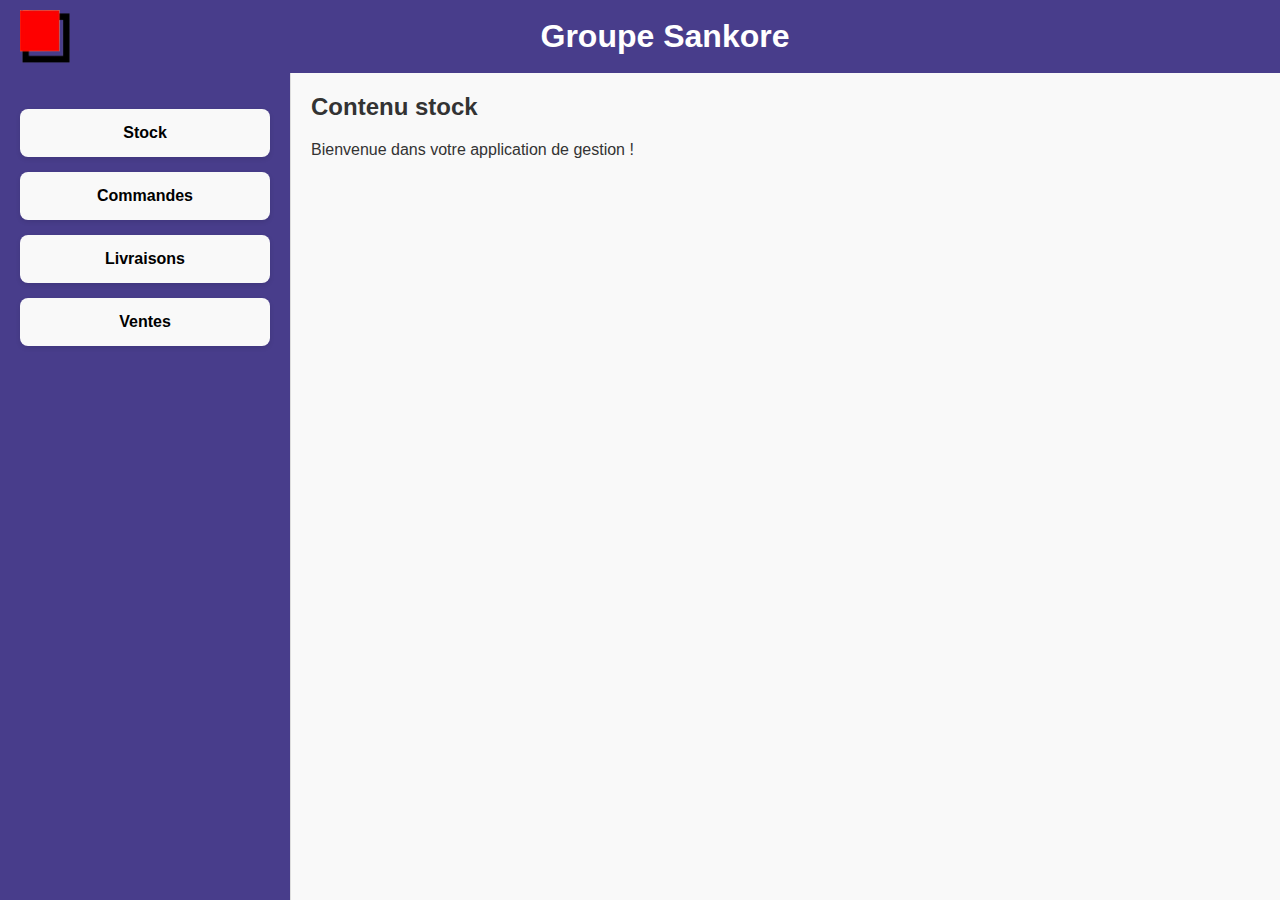
==== index.html @ 3abd710a "ZZZZ" ====
<!DOCTYPE html>
<html lang="fr">
<head>
    <meta charset="UTF-8">
    <meta name="viewport" content="width=device-width, initial-scale=1.0">
    <link rel="stylesheet" href="index.css">
    <title>Menu</title>
</head>
<body>
    <div class="menu-container">
        <header class="menu-header">
            <img src="images/logo22.png" alt="Logo" class="header-logo">
            <h1>Groupe Sankore</h1>
            <div class="menu-icon" id="menuToggle">&#9776;</div>
        </header>
        <div class="menu-content">
            <aside class="menu-aside" id="menuAside">
                <ul>
                    <li><a href="./index.html" class="card" data-path="stock">Stock</a></li>
                    <li><a href="./Commandes/commandes.html" class="card" data-path="commandes">Commandes</a></li>
                    <li><a href="./Livraisons/livraisons.html" class="card" data-path="livraisons">Livraisons</a></li>
                    <li><a href="./Ventes/ventes.html" class="card" data-path="ventes">Ventes</a></li>
                </ul>
            </aside>
            <main class="menu-main" id="mainContent">
                <h2>Contenu stock</h2>
                <p>Bienvenue dans votre application de gestion !</p>
            </main>
        </div>
        <div class="popup-menu" id="popupMenu" style="display: none;">
            <ul>
                <li><a href="./index.html" class="popup-card" data-path="stock">Stock</a></li>
                <li><a href="./Commandes/commandes.html" class="popup-card" data-path="commandes">Commandes</a></li>
                <li><a href="./Livraisons/livraisons.html" class="popup-card" data-path="livraisons">Livraisons</a></li>
                <li><a href="./Ventes/ventes.html" class="popup-card" data-path="ventes">Ventes</a></li>
            </ul>
        </div>
    </div>

    <script src="index.js"></script>
</body>
</html>
---- index.css ----
/* Menu.css */

body {
    margin: 0;
    font-family: 'Arial', sans-serif;
    background-color: #f4f4f4;
}

.menu-container {
    display: flex;
    flex-direction: column;
    height: 100vh;
    color: #333;
}

.menu-header {
    display: flex;
    align-items: center; /* Alignement vertical */
    justify-content: space-between; /* Espacement entre les éléments */
    padding: 10px 20px; /* Espacement interne */
    background-color: darkslateblue; /* Couleur de fond de l'en-tête */
    color: white;
    box-shadow: 0 2px 10px rgba(0, 0, 0, 0.1);
}

/* Alignement du texte h1 */
.menu-header h1 {
    flex: 1; /* Prend tout l'espace restant */
    text-align: center; /* Centre le texte */
    margin: 0; /* Supprime les marges par défaut */
}



.header-logo {
    width: 50px; /* Ajustez la taille du logo */
    height: auto; /* Maintenir le rapport hauteur/largeur */
}

.menu-icon {
    cursor: pointer;
    font-size: 24px;
}

@media (min-width: 700px) {
    .menu-icon {
        display: none; /* Masquer l'icône sur écrans larges */
    }
}

@media (max-width: 700px) {
    .menu-icon {
        font-size: 20px; /* Réduire la taille de l'icône pour petits écrans */
    }
}

.menu-content {
    display: flex;
    flex: 1;
}

.menu-aside {
    background-color: darkslateblue;
    width: 250px;
    border-right: 1px solid #ddd;
    padding: 20px;
}

.menu-aside ul {
    list-style: none;
    padding: 0;
}

.menu-aside li {
    margin: 15px 0;
}

.card, .popup-card {
    display: block;
    padding: 15px;
    margin: 10px 0;
    background-color: #f9f9f9; /* Couleur de fond par défaut */
    border-radius: 8px;
    box-shadow: 0 2px 5px rgba(0, 0, 0, 0.1);
    text-decoration: none;
    color: black; /* Couleur du texte */
    font-weight: bold;
    text-align: center; /* Centre le texte */
    transition: transform 0.3s, box-shadow 0.3s;
}

.selected-card {
    background-color: red; /* Couleur de fond rouge pour le lien sélectionné */
    color: white; /* Couleur du texte en blanc pour un bon contraste */
}

.card:hover, .popup-card:hover {
    transform: translateY(-3px);
    box-shadow: 0 4px 10px rgba(0, 0, 0, 0.2);
}


.menu-main {
    flex: 1;
    padding: 20px;
    background-color: #f9f9f9;
}

.menu-main h2 {
    margin-top: 0;
}

/* Styles du menu contextuel */
.popup-menu {
    position: absolute;
    top: 60px; 
    right: 20px; 
    background-color: white;
    border-radius: 8px;
    box-shadow: 0 2px 10px rgba(0, 0, 0, 0.1);
    z-index: 10;
    padding: 10px;
}

.popup-menu ul {
    list-style: none;
    padding: 0;
}

.popup-card {
    display: block;
    padding: 10px;
    margin: 10px 0;
    background-color: #fff;
    border-radius: 5px;
    text-decoration: none;
    color: black;
    text-align: center;
    transition: background-color 0.3s;
}

.popup-card:hover {
    background-color: #e0e0e0; 
}

/* Media Queries pour la réactivité */
@media (max-width: 700px) {
    .menu-aside {
        display: none; /* Masquer le menu latéral sur petits écrans */
    }
}
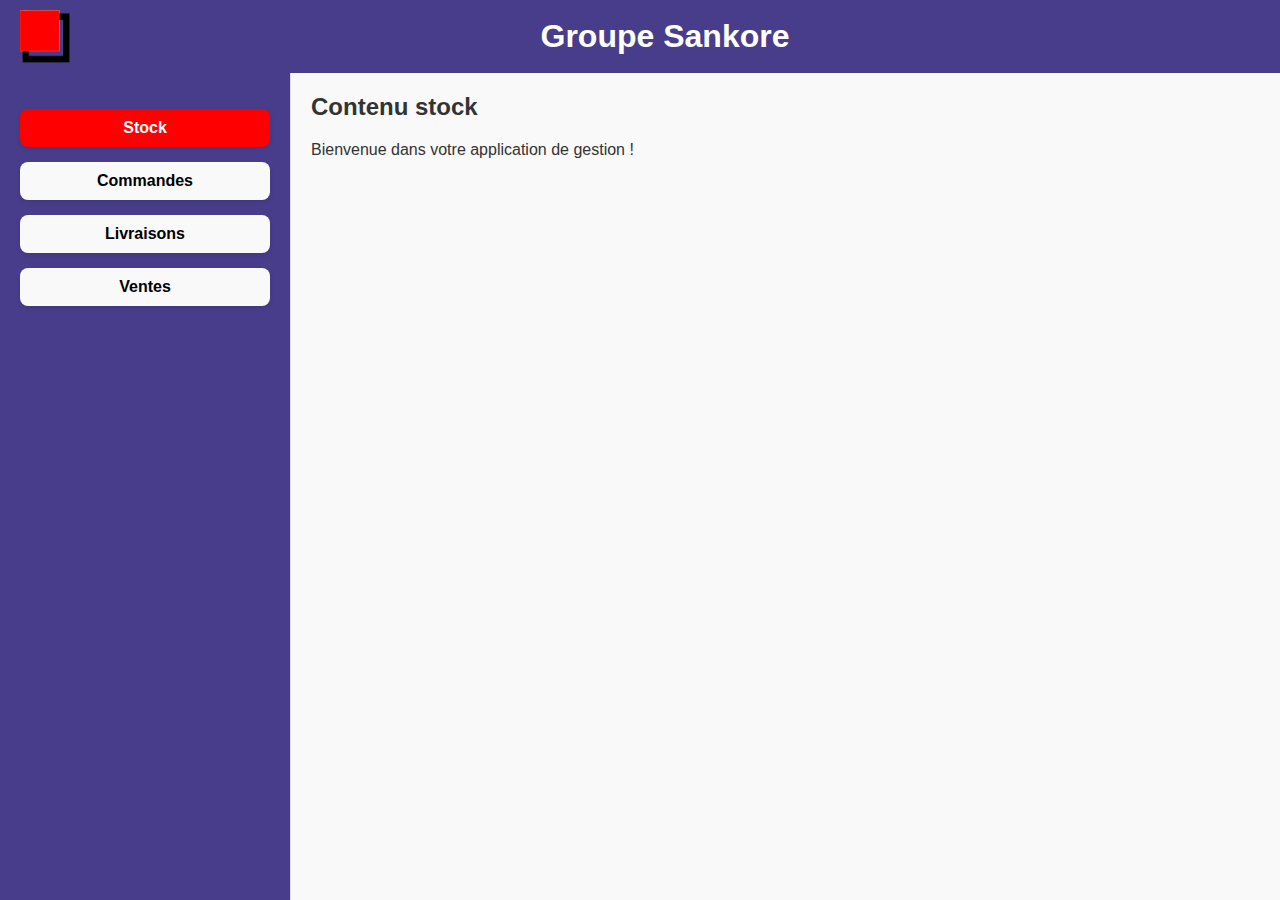
==== commit c898d957: "fin11111" ====
--- a/index.html
+++ b/index.html
@@ -36,7 +36,36 @@
             </ul>
         </div>
     </div>
+    
 
     <script src="index.js"></script>
+    <script>
+        // Fonction pour marquer le menu sélectionné dans les deux menus (principal et popup)
+        function highlightSelectedMenu() {
+            const menuLinks = document.querySelectorAll('.menu-aside ul li a, .popup-menu ul li a');
+            const currentPath = window.location.pathname.split('/').pop(); // Récupère le nom de la page actuelle
+
+            menuLinks.forEach(link => {
+                const linkPath = link.getAttribute('href').split('/').pop(); // Récupère le nom de la page du lien
+                if (linkPath === currentPath) {
+                    link.classList.add('selected'); // Ajoute la classe 'selected' si l'URL correspond
+                } else {
+                    link.classList.remove('selected'); // Retire la classe 'selected' si l'URL ne correspond pas
+                }
+            });
+        }
+
+        // Appelle la fonction pour marquer le menu sélectionné
+        highlightSelectedMenu();
+
+        // Code pour afficher/masquer le menu popup
+        const menuToggle = document.getElementById('menuToggle');
+        const popupMenu = document.getElementById('popupMenu');
+
+        menuToggle.addEventListener('click', () => {
+            popupMenu.style.display = popupMenu.style.display === 'none' ? 'block' : 'none';
+        });
+    </script>
+
 </body>
 </html>
--- a/index.css
+++ b/index.css
@@ -149,3 +149,20 @@
         display: none; /* Masquer le menu latéral sur petits écrans */
     }
 }
+
+
+/* ::::::::::::::::: */
+.menu-aside ul li a {
+    display: block;
+    padding: 10px;
+    text-decoration: none;
+    color: black; /* Couleur par défaut du texte */
+}
+
+
+/* Classe pour les éléments sélectionnés du menu principal et du popup */
+.menu-aside ul li a.selected,
+.popup-menu ul li a.selected {
+    background-color: red; /* Couleur de fond sélectionnée */
+    color: white; /* Couleur du texte sélectionné */
+}
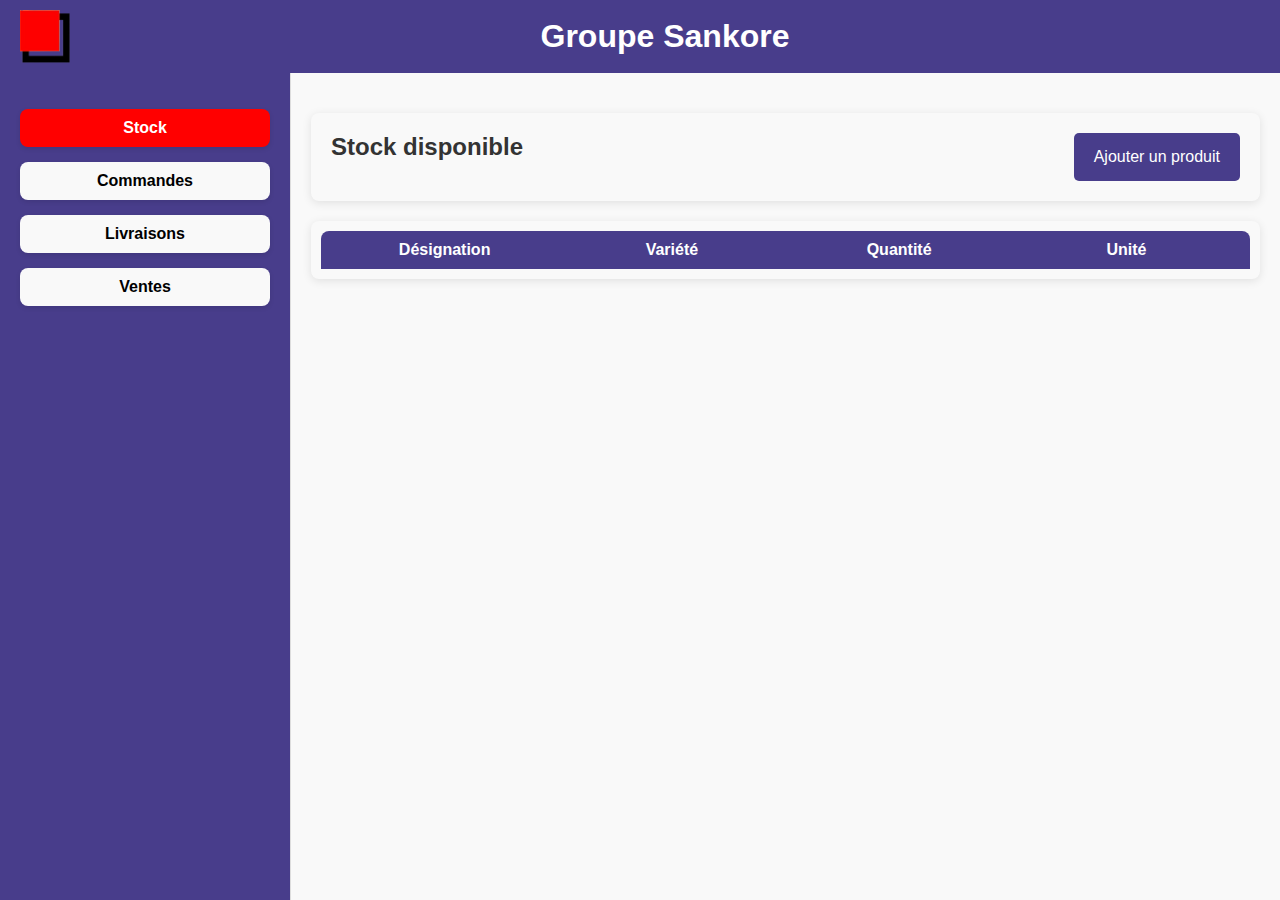
==== commit f0bdfdc3: "dddddvvvv" ====
--- a/index.html
+++ b/index.html
@@ -4,6 +4,7 @@
     <meta charset="UTF-8">
     <meta name="viewport" content="width=device-width, initial-scale=1.0">
     <link rel="stylesheet" href="index.css">
+    <link rel="stylesheet" href="indexstock.css">
     <title>Menu</title>
 </head>
 <body>
@@ -22,12 +23,7 @@
                     <li><a href="./Ventes/ventes.html" class="card" data-path="ventes">Ventes</a></li>
                 </ul>
             </aside>
-            <main class="menu-main" id="mainContent">
-                <h2>Contenu stock</h2>
-                <p>Bienvenue dans votre application de gestion !</p>
-            </main>
-        </div>
-        <div class="popup-menu" id="popupMenu" style="display: none;">
+            <div class="popup-menu" id="popupMenu" style="display: none;">
             <ul>
                 <li><a href="./index.html" class="popup-card" data-path="stock">Stock</a></li>
                 <li><a href="./Commandes/commandes.html" class="popup-card" data-path="commandes">Commandes</a></li>
@@ -35,10 +31,84 @@
                 <li><a href="./Ventes/ventes.html" class="popup-card" data-path="ventes">Ventes</a></li>
             </ul>
         </div>
+            <main class="menu-main" id="mainContent">
+                <div class="menu">
+                    <div class="stock-card">
+                      <h2>Stock disponible</h2>
+                      <button class="add-product-button" id="addProductBtn">Ajouter un produit</button>
+                    </div>
+                
+                    <div class="product-list">
+                      <div class="product-header">
+                        <div>Désignation</div>
+                        <div>Variété</div>
+                        <div>Quantité</div>
+                        <div>Unité</div>
+                      </div>
+                      <ul id="productList">
+                        <!-- List items will be added here dynamically -->
+                      </ul>
+                    </div>
+                
+                    <div class="popup-overlay" id="popupOverlay" style="display: none;">
+                      <div class="popup-content">
+                        <h3 id="popupTitle">Ajouter un produit</h3>
+                        <label>
+                            Désignation:
+                            <input type="text" id="designationInput" required />
+                            <span id="designationError" class="error-message"></span>
+                          </label>
+                          <label>
+                            Variété:
+                            <input type="text" id="varieteInput" required />
+                            <span id="varieteError" class="error-message"></span>
+                          </label>
+                          <label>
+                            Quantité:
+                            <input type="number" id="quantiteInput" required />
+                            <span id="quantiteError" class="error-message"></span>
+                          </label>
+                          <label>
+                            Unité:
+                            <select id="uniteInput" required>
+                              <option value="">Sélectionnez une unité</option>
+                              <option value="gr">Gr</option>
+                              <option value="kg">Kg</option>
+                              <option value="boite(s)">Boite(s)</option>
+                              <option value="pièces">Pièces</option>
+                            </select>
+                            <span id="uniteError" class="error-message"></span>
+                          </label>
+                          
+                        
+                        <div class="popup-buttons">
+                          <button id="submitBtn">Ajouter</button>
+                          <button id="cancelBtn">Annuler</button>
+                          <button id="deleteBtn" style="display: none;">Supprimer</button>
+                        </div>
+                      </div>
+                    </div>
+                
+                    <div class="popup-overlay" id="confirmDeleteOverlay" style="display: none;">
+                      <div class="popup-content">
+                        <h3>Confirmer la suppression</h3>
+                        <p>Êtes-vous sûr de vouloir supprimer ce produit ?</p>
+                        <div class="popup-buttons">
+                          <button id="confirmDeleteBtn">Confirmer</button>
+                          <button id="cancelDeleteBtn">Annuler</button>
+                        </div>
+                      </div>
+                    </div>
+                  </div>
+                
+            </main>
+        </div>
+        
     </div>
     
 
     <script src="index.js"></script>
+    <script src="indexstock.js"></script>
     <script>
         // Fonction pour marquer le menu sélectionné dans les deux menus (principal et popup)
         function highlightSelectedMenu() {
--- a/indexstock.css
+++ b/indexstock.css
@@ -0,0 +1,233 @@
+/* Stock.css */
+
+/* Styles par défaut pour bureau ou grands écrans */
+.stock-card {
+    justify-content: space-between;
+    display: flex;
+    background-color: #f9f9f9;
+    padding: 20px;
+    border-radius: 8px;
+    box-shadow: 0 2px 10px rgba(0, 0, 0, 0.1);
+    margin: 20px;
+    text-align: center;
+    /* max-width: 500px;  */
+    margin-left: auto;
+    margin-right: auto;
+}
+
+.stock-card h2 {
+    margin-bottom: 20px;
+    color: #333;
+    font-size: 24px; /* Taille de police pour grands écrans */
+}
+
+.add-product-button {
+    padding: 10px 20px;
+    background-color: darkslateblue;
+    color: white;
+    border: none;
+    border-radius: 5px;
+    cursor: pointer;
+    font-size: 16px;
+    transition: background-color 0.3s ease;
+}
+
+.add-product-button:hover {
+    background-color: red; /* Changement de couleur lors du survol */
+}
+
+/* Styles pour les petits écrans (tablettes et téléphones) */
+@media (max-width: 768px) {
+    .stock-card {
+        padding: 15px;
+        margin: 15px;
+        max-width: 100%; /* La carte prend toute la largeur de l'écran */
+    }
+
+    .stock-card h2 {
+        font-size: 20px; /* Réduire la taille de la police sur tablette */
+    }
+
+    .add-product-button {
+        padding: 8px 15px;
+        font-size: 14px; /* Réduire la taille de la police du bouton sur tablette */
+    }
+}
+
+/* Styles pour très petits écrans (mobiles) */
+@media (max-width: 480px) {
+    .stock-card {
+        padding: 10px;
+        margin: 10px;
+    }
+
+    .stock-card h2 {
+        font-size: 18px; /* Taille de police plus petite pour mobile */
+    }
+
+    .add-product-button {
+        padding: 6px 10px;
+        font-size: 12px; /* Réduire encore la taille de la police sur mobile */
+    }
+}
+
+
+
+/* Styles pour le popup */
+.popup-overlay {
+    position: fixed;
+    top: 0;
+    left: 0;
+    right: 0;
+    bottom: 0;
+    background-color: rgba(0, 0, 0, 0.8);
+    display: flex;
+    justify-content: center;
+    align-items: center;
+    z-index: 1000;
+}
+
+.popup-content {
+    background-color: #fefefe; /* Couleur de fond plus claire pour le popup */
+    padding: 40px;
+    border-radius: 12px;
+    box-shadow: 0 8px 30px rgba(0, 0, 0, 0.2);
+    width: 90%;
+    max-width: 450px; /* Largeur maximale du popup */
+    text-align: left;
+    animation: slideIn 0.3s; /* Animation d'apparition */
+}
+
+/* Animation pour le popup */
+@keyframes slideIn {
+    from {
+        opacity: 0;
+        transform: translateY(-20px);
+    }
+    to {
+        opacity: 1;
+        transform: translateY(0);
+    }
+}
+
+.popup-content h3 {
+    margin-bottom: 20px;
+    font-size: 22px; /* Taille de la police pour le titre */
+    color: #343a40; /* Couleur du titre sombre */
+}
+
+.popup-content label {
+    display: block;
+    margin-bottom: 8px;
+    font-weight: bold; /* Gras pour les labels */
+    color: #495057; /* Couleur des labels */
+}
+
+.popup-content input,
+.popup-content select {
+    width: 100%; /* Prend toute la largeur */
+    padding: 10px;
+    margin-top: 5px;
+    margin-bottom: 15px;
+    border: 1px solid #ced4da; /* Bordure plus claire */
+    border-radius: 5px; /* Coins arrondis */
+    font-size: 16px; /* Taille de la police */
+}
+
+.popup-buttons {
+    display: flex;
+    justify-content: space-between;
+    margin-top: 20px;
+}
+
+.popup-buttons button {
+    padding: 10px 15px;
+    border: none;
+    border-radius: 5px;
+    cursor: pointer;
+    transition: background-color 0.3s ease, transform 0.2s ease; /* Transition pour effet d'échelle */
+    font-size: 16px; /* Taille de la police */
+}
+
+.popup-buttons button:first-child {
+    background-color: #28a745; /* Couleur du bouton Ajouter */
+    color: white;
+}
+
+.popup-buttons button:first-child:hover {
+    background-color: #218838; /* Couleur au survol */
+    transform: scale(1.05); /* Effet d'agrandissement au survol */
+}
+
+.popup-buttons button:last-child {
+    background-color: #dc3545; /* Couleur du bouton Annuler */
+    color: white;
+}
+
+.popup-buttons button:last-child:hover {
+    background-color: #c82333; /* Couleur au survol */
+    transform: scale(1.05); /* Effet d'agrandissement au survol */
+}
+
+
+/*  */
+.product-list {
+    margin-top: 20px;
+    padding: 10px;
+    background-color: #f9f9f9; /* Light background for product list */
+    border-radius: 8px;
+    box-shadow: 0 2px 10px rgba(0, 0, 0, 0.1); /* Subtle shadow */
+  }
+  
+  .product-header {
+    display: flex;
+    justify-content: space-between; /* Space between headers */
+    padding: 10px;
+    background-color: darkslateblue; /* Header background color */
+    color: white; /* Header text color */
+    border-radius: 8px 8px 0 0; /* Rounded corners at the top */
+    font-weight: bold; /* Make header text bold */
+  }
+  
+  .product-header div {
+    flex: 1; /* Equal width for headers */
+    text-align: center; /* Center text */
+  }
+  
+  .product-list ul {
+    list-style: none; /* Remove bullets */
+    padding: 0;
+    margin: 0; /* Remove default margin */
+  }
+  
+  .product-list li {
+    display: flex;
+    justify-content: space-between; /* Space between product details */
+    padding: 10px;
+    border-bottom: 1px solid #ddd; /* Separator between items */
+  }
+  
+  .product-list li span {
+    flex: 1; /* Equal width for product details */
+    text-align: center; /* Center text */
+  }
+  
+  .product-list li:last-child {
+    border-bottom: none; /* Remove border for last item */
+  }
+  
+  .product-list li:hover {
+    background-color: #e6f7ff; /* Highlight on hover */
+  }
+  
+  .product-list p {
+    color: #888; /* Style for the message when no products are added */
+    text-align: center;
+    padding: 10px;
+  }
+  
+  .error-message {
+    color: red;
+    font-size: 12px;
+  }
+  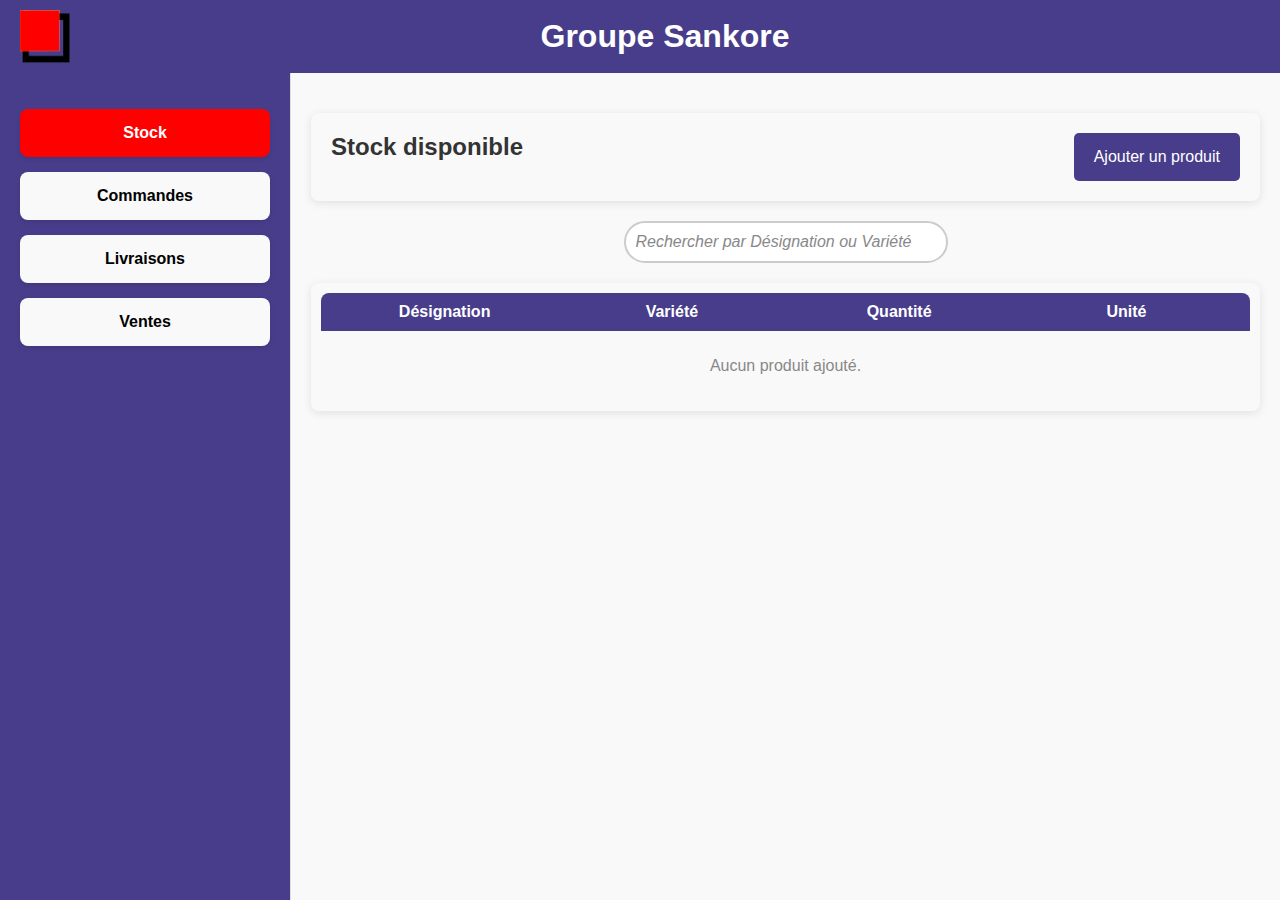
==== commit b2c662d1: "Mercredi" ====
--- a/index.html
+++ b/index.html
@@ -37,6 +37,11 @@
                       <h2>Stock disponible</h2>
                       <button class="add-product-button" id="addProductBtn">Ajouter un produit</button>
                     </div>
+
+                    <div class="search-bar">
+                      <input type="text" id="searchInput" placeholder="Rechercher par Désignation ou Variété" />
+                  </div>
+                  
                 
                     <div class="product-list">
                       <div class="product-header">
--- a/index.css
+++ b/index.css
@@ -154,7 +154,7 @@
 /* ::::::::::::::::: */
 .menu-aside ul li a {
     display: block;
-    padding: 10px;
+    /* padding: 10px; */
     text-decoration: none;
     color: black; /* Couleur par défaut du texte */
 }
--- a/indexstock.css
+++ b/indexstock.css
@@ -227,7 +227,34 @@
   }
   
   .error-message {
-    color: red;
-    font-size: 12px;
-  }
-  +  color: red;
+  font-size: 12px;
+}
+
+
+/* ::::::::BARRE DE RECHERCHE:::::::::: */
+.search-bar {
+    margin-bottom: 20px;
+    display: flex;
+    justify-content: center;
+}
+
+.search-bar input {
+    width: 300px;
+    padding: 10px;
+    font-size: 16px;
+    border: 2px solid #ccc; /* Bordure grise */
+    border-radius: 25px;
+    transition: all 0.3s ease; /* Transition pour tous les changements */
+}
+
+.search-bar input:focus {
+    outline: none;
+    border-color: #007BFF; /* Couleur de bordure au focus */
+    box-shadow: 0 0 20px rgba(0, 123, 255, 0.5); /* Ombre large au focus */
+}
+
+.search-bar input::placeholder {
+    color: #888;
+    font-style: italic;
+}
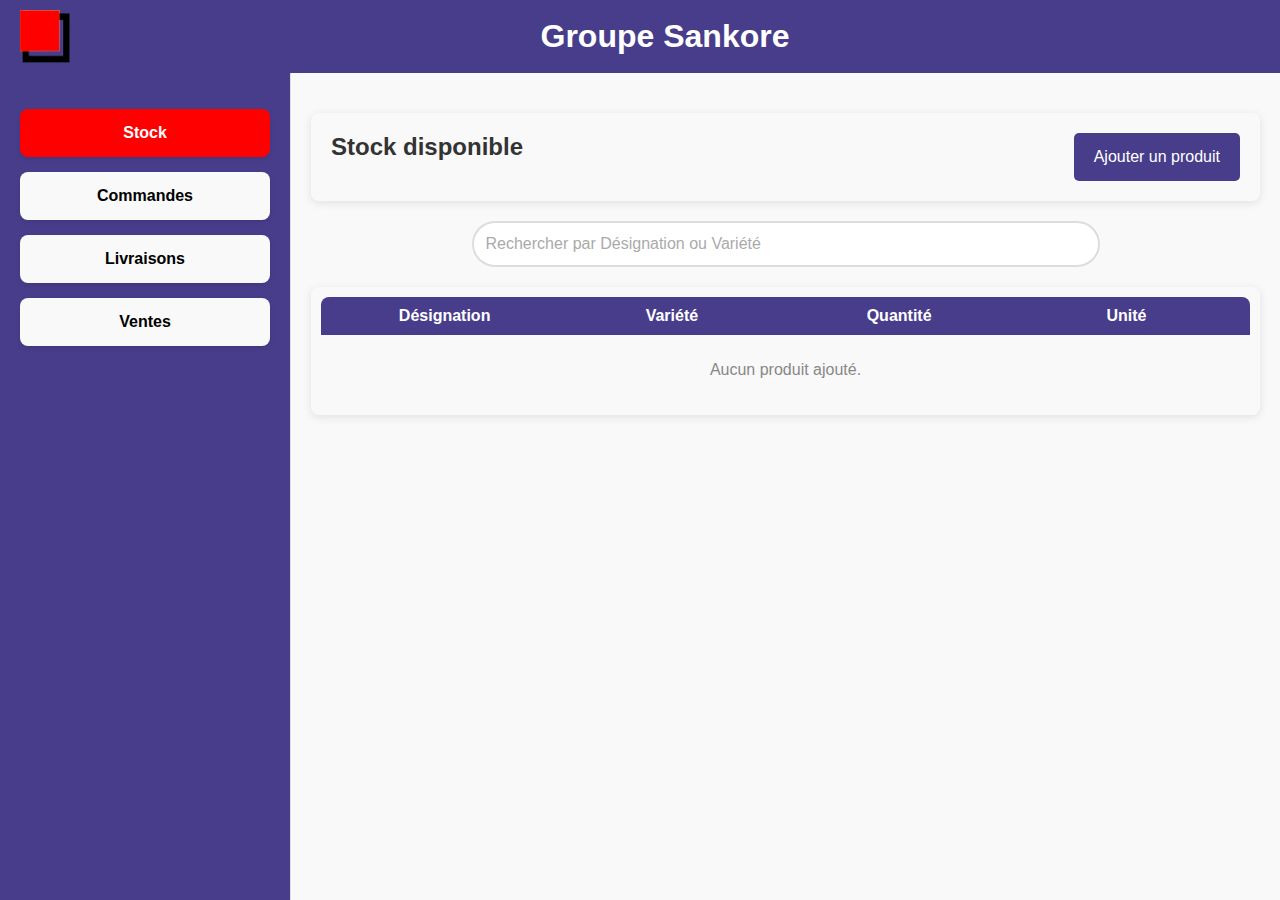
==== commit df442df4: "Mercredi11111111" ====
--- a/index.html
+++ b/index.html
@@ -36,24 +36,28 @@
                     <div class="stock-card">
                       <h2>Stock disponible</h2>
                       <button class="add-product-button" id="addProductBtn">Ajouter un produit</button>
-                    </div>
-
-                    <div class="search-bar">
-                      <input type="text" id="searchInput" placeholder="Rechercher par Désignation ou Variété" />
                   </div>
                   
-                
-                    <div class="product-list">
+                  <!-- Ajout de la barre de recherche -->
+                  <div class="search-container">
+                      <input type="text" id="searchInput" placeholder="Rechercher par Désignation ou Variété">
+                      <i class="fas fa-search"></i> <!-- Font Awesome icon -->
+
+                  </div>
+                  
+                  <div class="product-list">
                       <div class="product-header">
-                        <div>Désignation</div>
-                        <div>Variété</div>
-                        <div>Quantité</div>
-                        <div>Unité</div>
+                          <div>Désignation</div>
+                          <div>Variété</div>
+                          <div>Quantité</div>
+                          <div>Unité</div>
                       </div>
                       <ul id="productList">
-                        <!-- List items will be added here dynamically -->
+                          <!-- Les éléments de la liste seront ajoutés ici dynamiquement -->
                       </ul>
-                    </div>
+                      <p id="noResultsMessage" style="display: none;">Aucun produit trouvé.</p>
+                  </div>
+                  
                 
                     <div class="popup-overlay" id="popupOverlay" style="display: none;">
                       <div class="popup-content">
--- a/index.css
+++ b/index.css
@@ -50,7 +50,10 @@
 
 @media (max-width: 700px) {
     .menu-icon {
-        font-size: 20px; /* Réduire la taille de l'icône pour petits écrans */
+        font-size: 30px; /* Réduire la taille de l'icône pour petits écrans */
+    }
+    h1{
+        
     }
 }
 
--- a/indexstock.css
+++ b/indexstock.css
@@ -233,28 +233,33 @@
 
 
 /* ::::::::BARRE DE RECHERCHE:::::::::: */
-.search-bar {
-    margin-bottom: 20px;
+.search-container {
     display: flex;
     justify-content: center;
-}
-
-.search-bar input {
-    width: 300px;
-    padding: 10px;
+    margin: 20px 0;
+}
+
+#searchInput {
+    width: 100%;
+    max-width: 600px;
+    padding: 12px;
+    border: 2px solid #ddd;
+    border-radius: 30px;
     font-size: 16px;
-    border: 2px solid #ccc; /* Bordure grise */
-    border-radius: 25px;
-    transition: all 0.3s ease; /* Transition pour tous les changements */
-}
-
-.search-bar input:focus {
     outline: none;
-    border-color: #007BFF; /* Couleur de bordure au focus */
-    box-shadow: 0 0 20px rgba(0, 123, 255, 0.5); /* Ombre large au focus */
-}
-
-.search-bar input::placeholder {
-    color: #888;
-    font-style: italic;
-}
+    transition: box-shadow 0.3s ease, border-color 0.3s ease;
+}
+
+#searchInput:hover {
+    box-shadow: 0 8px 16px rgba(0, 0, 0, 0.1); /* Ombre au hover */
+    border-color: #495057; /* Couleur de la bordure au hover */
+}
+
+#searchInput:focus {
+    border-color: #394653; /* Couleur de la bordure au focus */
+}
+
+#searchInput::placeholder {
+    color: #aaa;
+}
+
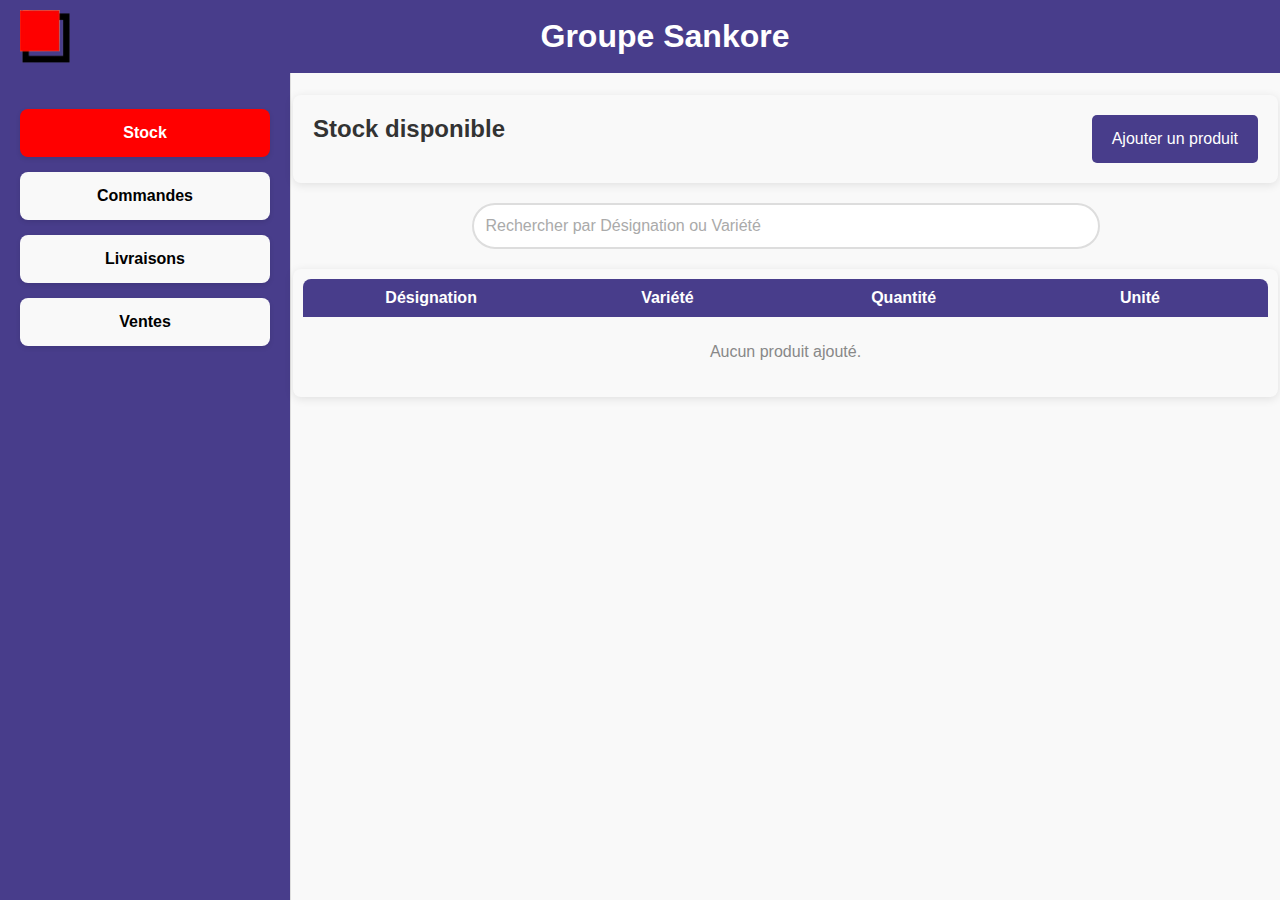
==== commit 530d6409: "Mercredi222222222" ====
--- a/index.html
+++ b/index.html
@@ -41,8 +41,6 @@
                   <!-- Ajout de la barre de recherche -->
                   <div class="search-container">
                       <input type="text" id="searchInput" placeholder="Rechercher par Désignation ou Variété">
-                      <i class="fas fa-search"></i> <!-- Font Awesome icon -->
-
                   </div>
                   
                   <div class="product-list">
--- a/index.css
+++ b/index.css
@@ -105,7 +105,7 @@
 
 .menu-main {
     flex: 1;
-    padding: 20px;
+    padding: 2px;
     background-color: #f9f9f9;
 }
 
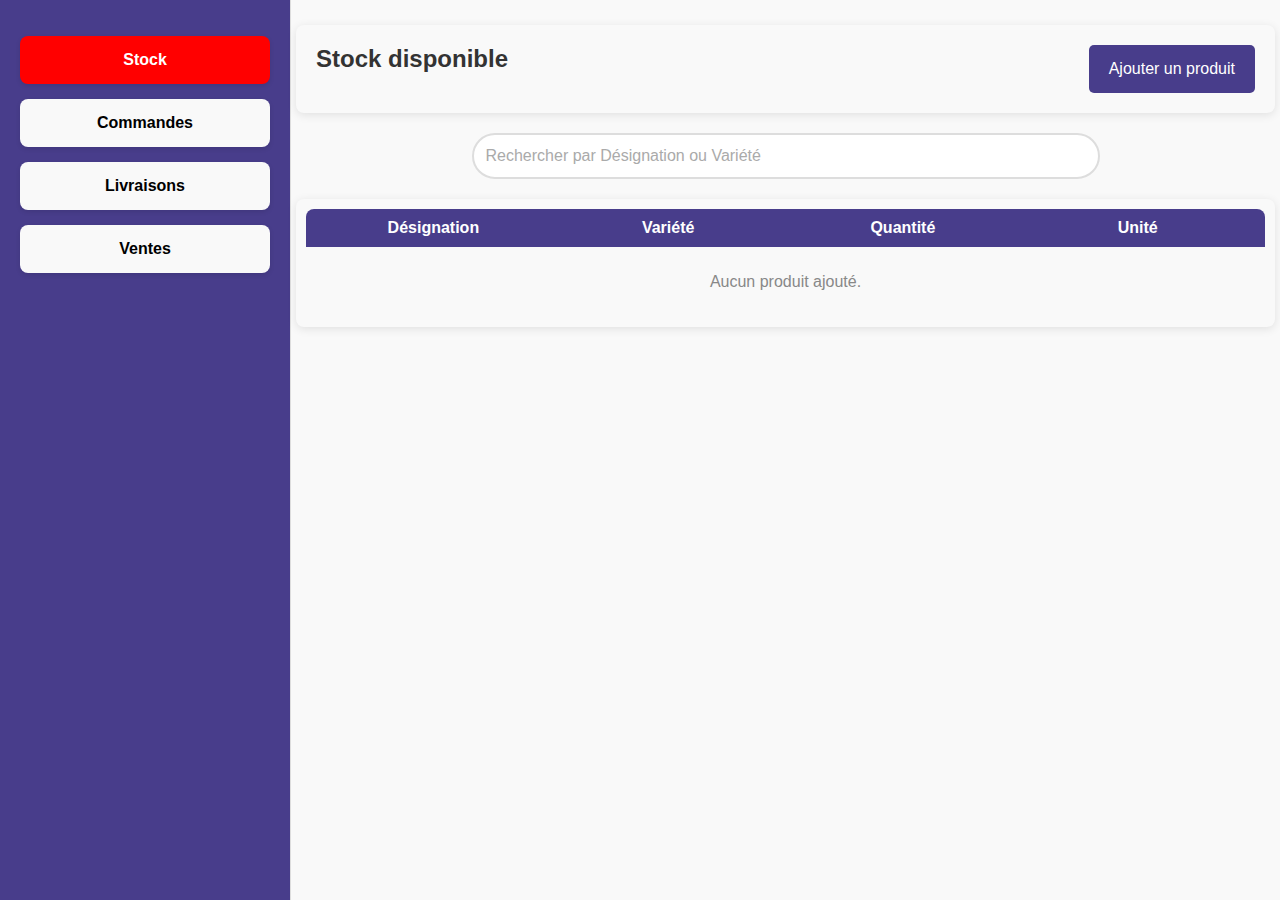
==== commit 72f7e09c: "Mercredi7777777" ====
--- a/index.html
+++ b/index.html
@@ -59,7 +59,7 @@
                 
                     <div class="popup-overlay" id="popupOverlay" style="display: none;">
                       <div class="popup-content">
-                        <h3 id="popupTitle">Ajouter un produit</h3>
+                        <h3 id="popupTitle">AJOUTER UN PRODUIT</h3>
                         <label>
                             Désignation:
                             <input type="text" id="designationInput" required />
--- a/index.css
+++ b/index.css
@@ -43,17 +43,25 @@
 }
 
 @media (min-width: 700px) {
-    .menu-icon {
+    .menu-header, .menu-icon {
         display: none; /* Masquer l'icône sur écrans larges */
     }
 }
 
 @media (max-width: 700px) {
+
+    /* .menu-header {
+background-color: green;    
+} */
+    /* .menu-container{
+        padding: 5px;
+    } */
+    
     .menu-icon {
         font-size: 30px; /* Réduire la taille de l'icône pour petits écrans */
     }
     h1{
-        
+      color: #e0e0e0;  
     }
 }
 
@@ -105,7 +113,7 @@
 
 .menu-main {
     flex: 1;
-    padding: 2px;
+    padding: 5px;
     background-color: #f9f9f9;
 }
 
@@ -155,6 +163,7 @@
 
 
 /* ::::::::::::::::: */
+
 .menu-aside ul li a {
     display: block;
     /* padding: 10px; */
--- a/indexstock.css
+++ b/indexstock.css
@@ -48,10 +48,17 @@
         font-size: 20px; /* Réduire la taille de la police sur tablette */
     }
 
+    .product-list{
+        padding: 15px;
+    }
+
     .add-product-button {
         padding: 8px 15px;
         font-size: 14px; /* Réduire la taille de la police du bouton sur tablette */
     }
+    /* .menu-main{
+        padding: 20px;
+    } */
 }
 
 /* Styles pour très petits écrans (mobiles) */
@@ -74,6 +81,10 @@
 
 
 /* Styles pour le popup */
+#popupTitle{
+    text-align: center;
+    color: darkslateblue;
+}
 .popup-overlay {
     position: fixed;
     top: 0;
@@ -150,12 +161,12 @@
 }
 
 .popup-buttons button:first-child {
-    background-color: #28a745; /* Couleur du bouton Ajouter */
+    background-color: darkslateblue; /* Couleur du bouton Ajouter */
     color: white;
 }
 
 .popup-buttons button:first-child:hover {
-    background-color: #218838; /* Couleur au survol */
+    background-color: darkslateblue; /* Couleur au survol */
     transform: scale(1.05); /* Effet d'agrandissement au survol */
 }
 
@@ -237,6 +248,9 @@
     display: flex;
     justify-content: center;
     margin: 20px 0;
+    max-width: 90%;
+    margin-left: auto;
+    margin-right: auto;
 }
 
 #searchInput {
